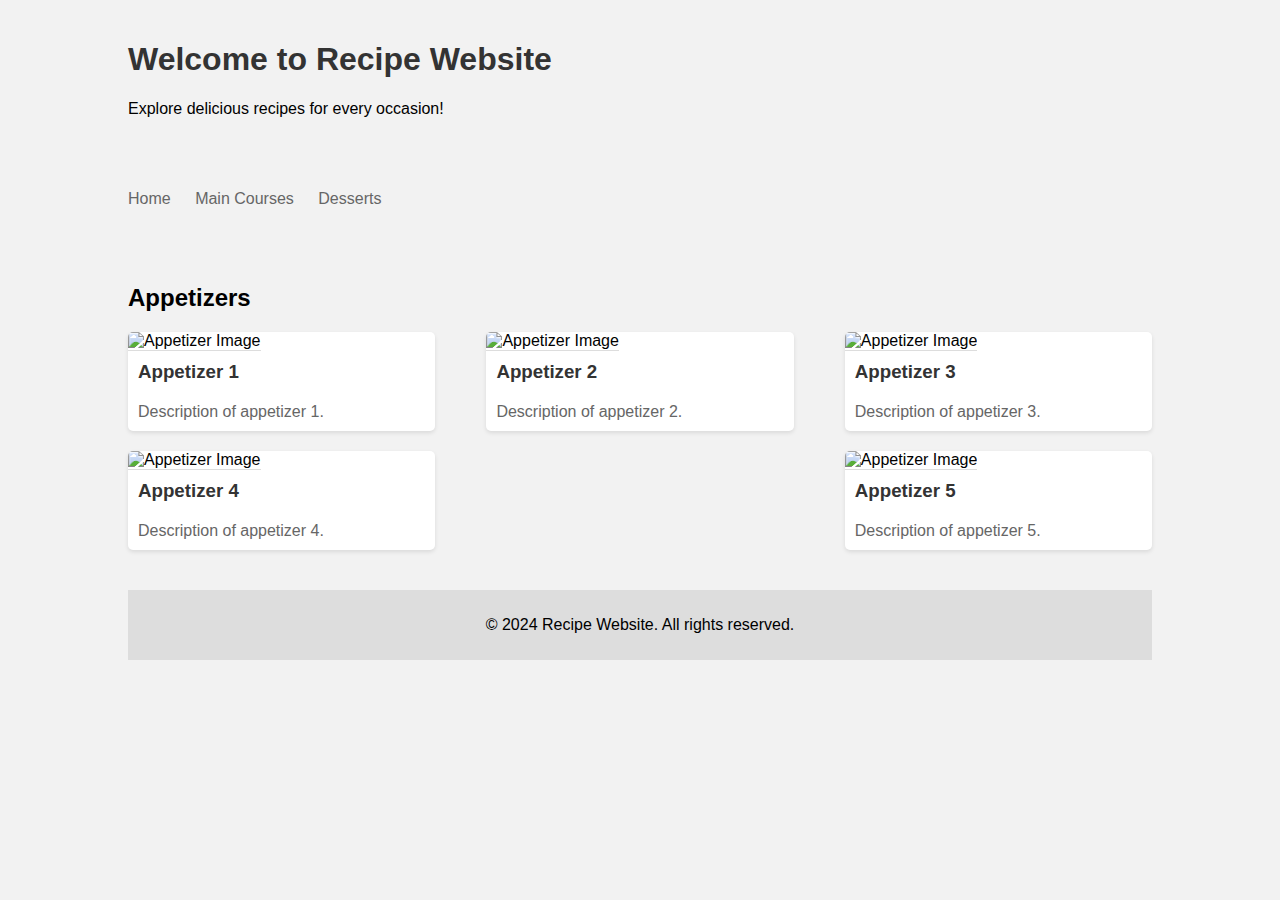
==== appetizers.html @ 5230a0f5 "Html Css Code" ====
<!DOCTYPE html>
<html lang="en">
  <head>
    <meta charset="UTF-8" />
    <meta name="viewport" content="width=device-width, initial-scale=1.0" />
    <link rel="stylesheet" href="index.css" />
    <title>Appetizers - Recipe Website</title>
  </head>
  <body>
    <header>
      <h1>Welcome to Recipe Website</h1>
      <p>Explore delicious recipes for every occasion!</p>
    </header>
    <nav>
      <ul>
        <li><a href="index.html">Home</a></li>
        <li><a href="main_courses.html">Main Courses</a></li>
        <li><a href="desserts.html">Desserts</a></li>
      </ul>
    </nav>
    <section class="recipes">
      <h2>Appetizers</h2>
      <!-- List of appetizer recipes here -->
      <!-- Example: -->
      <div class="recipes">
        <div class="recipe">
          <img src="images/appetizers1.jpg" alt="Appetizer Image" />
          <h3>Appetizer 1</h3>
          <p>Description of appetizer 1.</p>
        </div>

        <div class="recipe">
          <img src="images/appetizers2.jpg" alt="Appetizer Image" />
          <h3>Appetizer 2</h3>
          <p>Description of appetizer 2.</p>
        </div>

        <div class="recipe">
          <img src="images/appetizers3.jpg" alt="Appetizer Image" />
          <h3>Appetizer 3</h3>
          <p>Description of appetizer 3.</p>
        </div>
        <div class="recipe">
          <img src="images/appetizers4.jpg" alt="Appetizer Image" />
          <h3>Appetizer 4</h3>
          <p>Description of appetizer 4.</p>
        </div>
        <div class="recipe">
          <img src="images/appetizers5.jpg" alt="Appetizer Image" />
          <h3>Appetizer 5</h3>
          <p>Description of appetizer 5.</p>
        </div>
      </div>

      <!-- Add more appetizer recipes -->
    </section>
    <footer>
      <p>&copy; 2024 Recipe Website. All rights reserved.</p>
    </footer>
  </body>
</html>
---- index.css ----
/* Global styles */
body {
    font-family: Arial, sans-serif;
    background-color: #f2f2f2;
    margin: 0;
    padding: 0;
}

header, nav, section, footer {
    width: 80%;
    margin: 0 auto;
    padding: 20px 0;
}

/* Header styles */
header h1 {
    color: #333;
}

/* Navigation styles */
nav ul {
    list-style-type: none;
    padding: 0;
}

nav ul li {
    display: inline;
    margin-right: 20px;
}

nav ul li a {
    text-decoration: none;
    color: #666;
}

nav ul li a:hover {
    color: #000;
}

/* Featured recipes section styles */
.featured-recipes {
    display: flex;
    flex-wrap: wrap;
    justify-content: space-between;
    height: auto;
}

.recipe {
    width: 30%;
    margin-bottom: 20px;
    background-color: #fff;
    border-radius: 5px;
    box-shadow: 0 2px 4px rgba(0, 0, 0, 0.1);
    overflow: hidden;
}

.recipe img {
    width: 100%;
    height: auto;
    border-bottom: 1px solid #ddd;
}

.recipe h3 {
    color: #333;
    padding: 10px;
    margin: 0;
}

.recipe p {
    color: #666;
    padding: 10px;
    margin: 0;
}

/* Footer styles */
footer {
    text-align: center;
    background-color: #ddd;
    padding: 10px 0;
}

/* Global styles */
body {
    font-family: Arial, sans-serif;
    background-color: #f2f2f2;
    margin: 0;
    padding: 0;
}

header, nav, section, footer {
    width: 80%;
    margin: 0 auto;
    padding: 20px 0;
}

/* Header styles */
header h1 {
    color: #333;
}

/* Navigation styles */
nav ul {
    list-style-type: none;
    padding: 0;
}

nav ul li {
    display: inline;
    margin-right: 20px;
}

nav ul li a {
    text-decoration: none;
    color: #666;
}

nav ul li a:hover {
    color: #000;
}

/* Recipe section styles */
.recipes {
    display: flex;
    flex-wrap: wrap;
    justify-content: space-between;
}

.recipe {
    width: 30%;
    margin-bottom: 20px;
    background-color: #fff;
    border-radius: 5px;
    box-shadow: 0 2px 4px rgba(0, 0, 0, 0.1);
    overflow: hidden;
}

.recipe img {
    width: 100%;
    height: auto;
    border-bottom: 1px solid #ddd;
}

.recipe h3 {
    color: #333;
    padding: 10px;
    margin: 0;
}

.recipe p {
    color: #666;
    padding: 10px;
    margin: 0;
}

/* Footer styles */
footer {
    text-align: center;
    background-color: #ddd;
    padding: 10px 0;
}
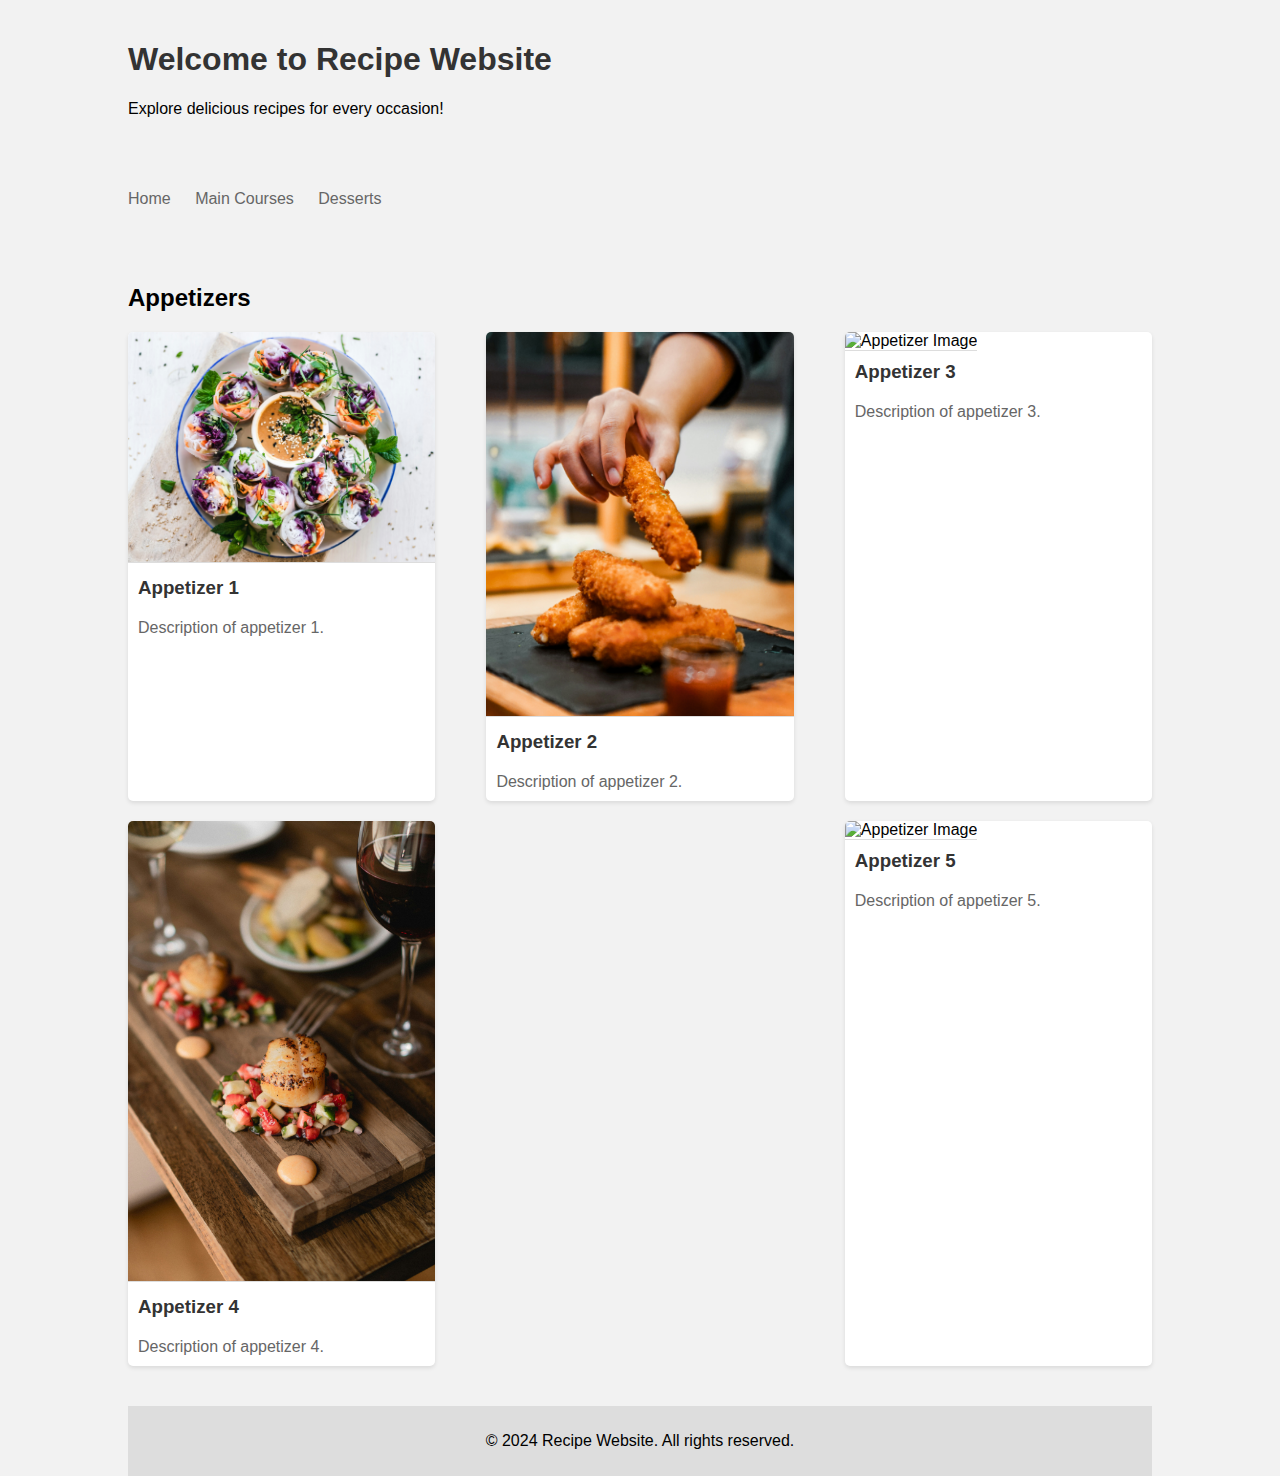
==== commit 04c840d0: "Update appetizers.html" ====
--- a/appetizers.html
+++ b/appetizers.html
@@ -24,29 +24,29 @@
       <!-- Example: -->
       <div class="recipes">
         <div class="recipe">
-          <img src="images/appetizers1.jpg" alt="Appetizer Image" />
+          <img src="appetizers1.jpg" alt="Appetizer Image" />
           <h3>Appetizer 1</h3>
           <p>Description of appetizer 1.</p>
         </div>
 
         <div class="recipe">
-          <img src="images/appetizers2.jpg" alt="Appetizer Image" />
+          <img src="appetizers2.jpg" alt="Appetizer Image" />
           <h3>Appetizer 2</h3>
           <p>Description of appetizer 2.</p>
         </div>
 
         <div class="recipe">
-          <img src="images/appetizers3.jpg" alt="Appetizer Image" />
+          <img src="appetizers3.jpg" alt="Appetizer Image" />
           <h3>Appetizer 3</h3>
           <p>Description of appetizer 3.</p>
         </div>
         <div class="recipe">
-          <img src="images/appetizers4.jpg" alt="Appetizer Image" />
+          <img src="appetizers4.jpg" alt="Appetizer Image" />
           <h3>Appetizer 4</h3>
           <p>Description of appetizer 4.</p>
         </div>
         <div class="recipe">
-          <img src="images/appetizers5.jpg" alt="Appetizer Image" />
+          <img src="appetizers5.jpg" alt="Appetizer Image" />
           <h3>Appetizer 5</h3>
           <p>Description of appetizer 5.</p>
         </div>
